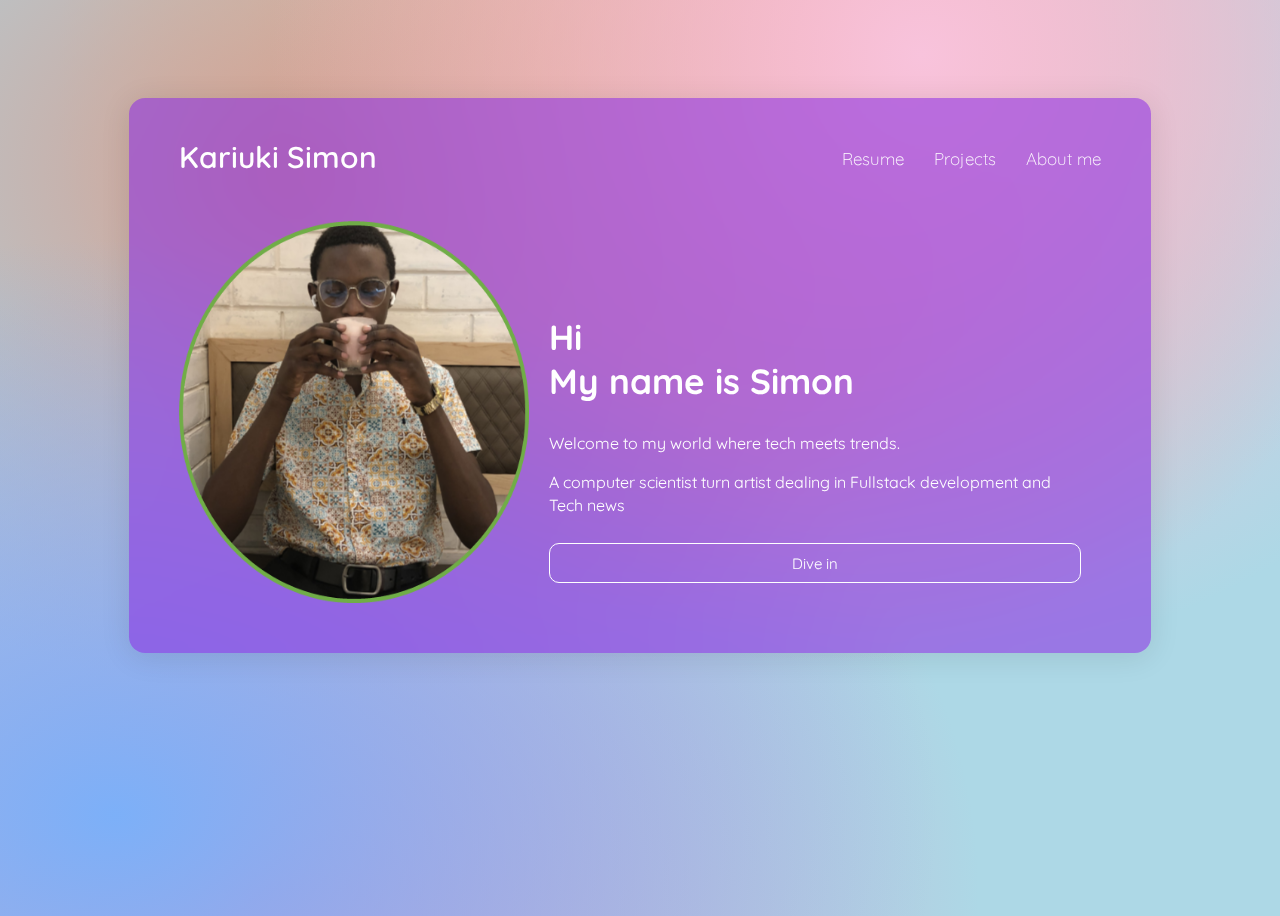
==== index.html @ e47fd404 "updated file structure" ====
<!DOCTYPE html>
<html lang="en">
<head>
    <meta charset="UTF-8">
    <meta name="viewport" content="width=device-width, initial-scale=1.0">
    <link rel="stylesheet" href="style.css">
    <title>Web Portfolio</title>
</head>

<body>
    
    <div class="container">
        <div class="glass-container">
            <nav class="navbar">
                <div class="logo"><a href="#">Kariuki Simon</a></div>
                <ul class="nav-links">
                    <li class="nav-link"><a href="skariukicv.pdf">Resume</a></li>
                    <li class="nav-link"><a href="projects/index.html">Projects</a></li>
                    <li class="nav-link"><a href="about/index.html">About me</a></li>
                </ul>
            </nav>
            <div class="content">
                <div class="image-wrapper">
                    <img src="../images/karata.png" alt="">
                </div>
                <div class="main">
                    <h2>Hi <br> My name is Simon</h2>
                    <p>Welcome to my world where tech meets trends.</p>
                    <p>A computer scientist turn artist dealing in Fullstack development and Tech news</p>
                    <a href="/404/index.html"><button>Dive in</button></a>
                </div>
               
            </div>
        </div>
    </div>
</body>

</html>
---- style.css ----
@import url('https://fonts.googleapis.com/css2?family=Quicksand:wght@300;400;500;600;700&display=swap');

*{
    font-family: 'Quicksand',sans-serif;
}

a{
    text-decoration: none;
    color: #fff;
}

body{
    color: #fff;
    background-color: lightblue;
    background-image: 
        radial-gradient(at 9% 89%, hsla(215, 90%, 73%, 1) 0px, transparent 50%),
        radial-gradient(at 72% 6%, rgb(248, 195, 220) 0px, transparent 50%),
        radial-gradient(at 24% 19%, rgb(212, 159, 144) 0px, transparent 50%),
        radial-gradient(at 65% 6%, hsla(6, 79%, 76%, 1) 0px, transparent 50%),
        radial-gradient(at 20% 98%, rgb(214, 148, 197) 0px, transparent 50%),
        radial-gradient(at 44% 9%, rgb(223, 200, 155) 0px, transparent 50%);
    min-height: 100vh;
    
}

.container{
    display: flex;
    justify-content: center;
}

.glass-container{
    display: block;
    max-width: 72vw;
    margin-top: 10vh;
    margin-bottom: 30px;
    background: rgba(138, 43, 226, 0.56);
    padding: 50px;
    border-radius: 16px;
    box-shadow: 0 4px 30px rgba(0, 0, 0, 0.1);
    backdrop-filter: blur(11.6px);
    -webkit-backdrop-filter: blur(11.6px);
}

.logo{
    display: inline-block;
    font-size: 30px;
    font-weight: 600;
    margin-top: -10px;
}

ul.nav-links{
    margin: 0;
    float:right;
    display: flex;
    list-style: none;
}

li.nav-link{
    display: inline-block;
    margin-left: 30px;
    font-size: 17px;
    font-weight: 300;
}

.content{
    display: flex;
    width: 100%;
}

.main{
    margin-top: 10vh;
    display: inline-block;
    padding: 20px;
}

.main h2{
    font-size: 35px;
}

.main p{
    font-size: 16px;
    line-height: 23px;
}

button{
    margin-top: 10px;
    width: 100%;
    height: 40px;
    font-size: 15px;
    color: #fff;
    background-color: transparent;
    border: 1px solid #fff;
    border-radius: 10px;
    cursor: pointer;
    transition: all 0.s ease;
}

button:hover{
    border-color:#fff;
    background-color: blueviolet;
}

.image-wrapper{
    display: flex;
    margin-top: 5vh;
    position: relative;
}

.image-wrapper img{
    max-width: 350px;
}

@media screen and (max-width: 1075px){
    .content{
        flex-direction: column;
    }
}

@media screen and (max-width: 720px){
    .logo{
        font-size: 22px;
    }
    li.nav-link{
        font-size: 13px;
    }
    .main h2{
        font-size: 28px;
    }
    .main p{
        font-size: 15px;
    }
    button{
        font-size: 13px;
    }
    .image-wrapper img{
        max-width: 400px;
    }
}
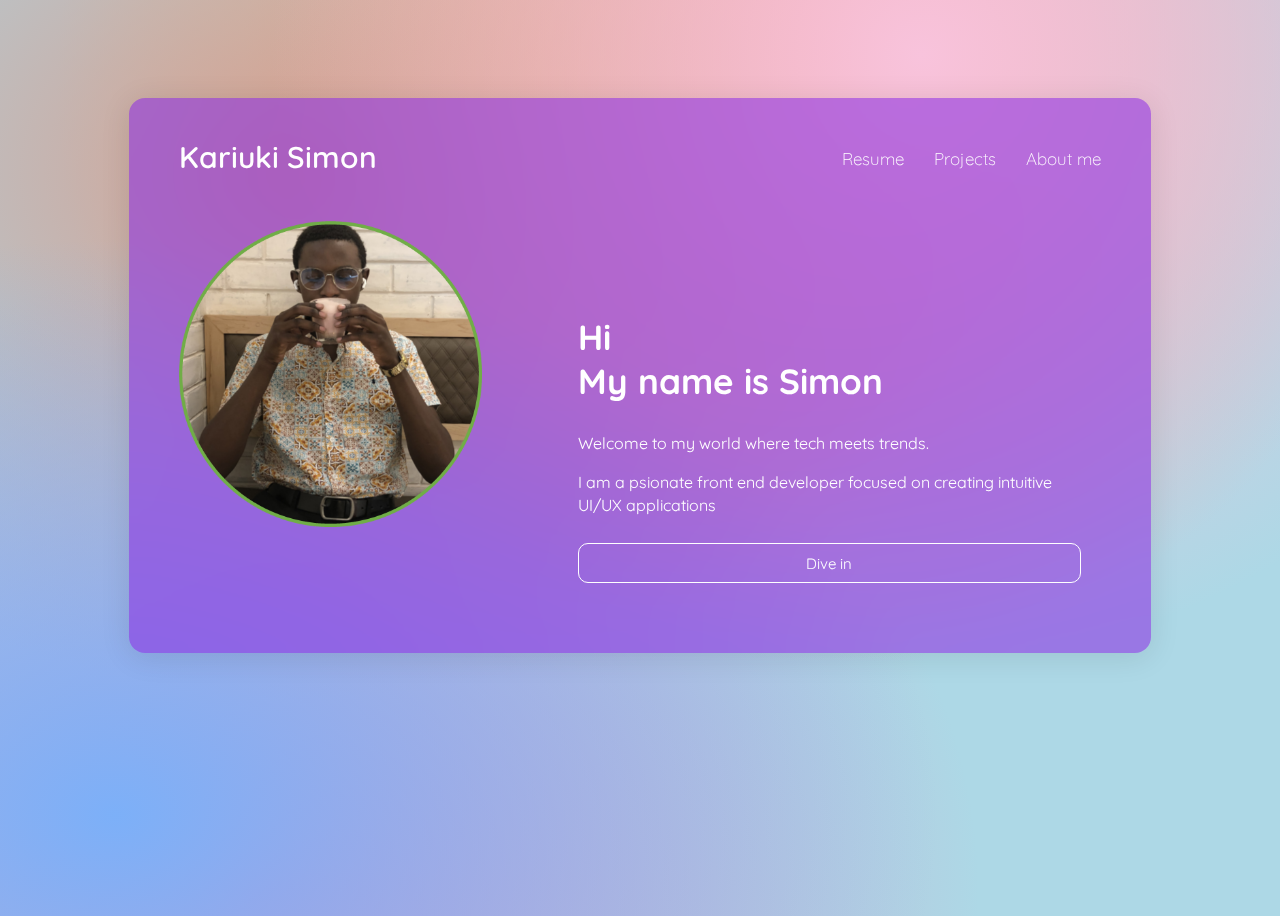
==== commit c1723e88: "added responsiveness to various display sizes and text" ====
--- a/index.html
+++ b/index.html
@@ -26,7 +26,7 @@
                 <div class="main">
                     <h2>Hi <br> My name is Simon</h2>
                     <p>Welcome to my world where tech meets trends.</p>
-                    <p>A computer scientist turn artist dealing in Fullstack development and Tech news</p>
+                    <p>I am a psionate front end developer focused on creating intuitive UI/UX applications</p>
                     <a href="/404/index.html"><button>Dive in</button></a>
                 </div>
                
--- a/style.css
+++ b/style.css
@@ -107,12 +107,17 @@
 }
 
 .image-wrapper img{
-    max-width: 350px;
+    max-width: 80%;
+    max-height: 80%;
 }
 
 @media screen and (max-width: 1075px){
     .content{
         flex-direction: column;
+    }
+    .image-wrapper img{
+        max-width: 75%;
+        max-height: 75%;
     }
 }
 
@@ -133,6 +138,7 @@
         font-size: 13px;
     }
     .image-wrapper img{
-        max-width: 400px;
+        max-width: 75%;
+        max-height: 75%;
     }
 }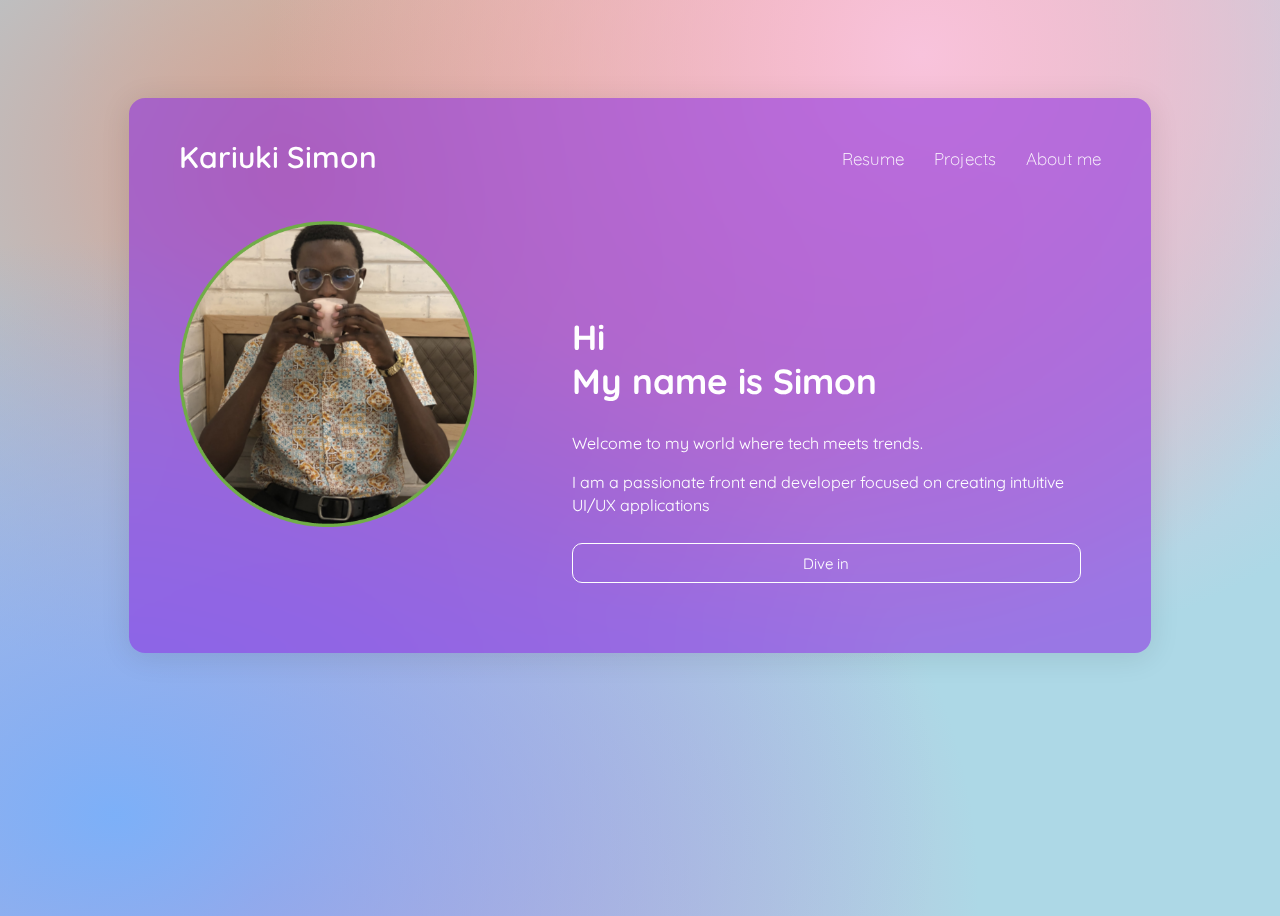
==== commit ceff3463: "fixed a typo" ====
--- a/index.html
+++ b/index.html
@@ -26,7 +26,7 @@
                 <div class="main">
                     <h2>Hi <br> My name is Simon</h2>
                     <p>Welcome to my world where tech meets trends.</p>
-                    <p>I am a psionate front end developer focused on creating intuitive UI/UX applications</p>
+                    <p>I am a passionate front end developer focused on creating intuitive UI/UX applications</p>
                     <a href="/404/index.html"><button>Dive in</button></a>
                 </div>
                
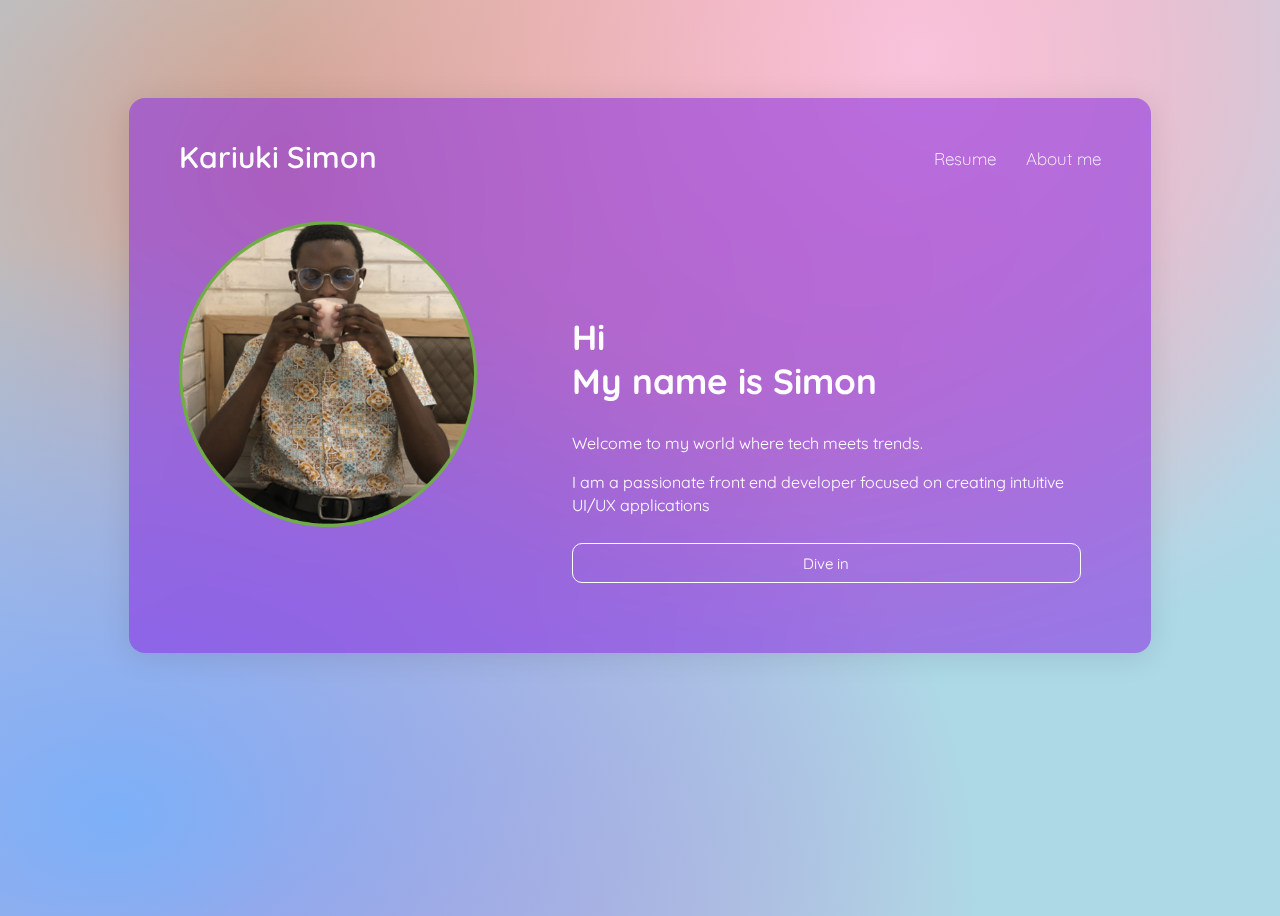
==== commit 4764ff2d: "made changes to link and updated styling" ====
--- a/index.html
+++ b/index.html
@@ -15,7 +15,7 @@
                 <div class="logo"><a href="#">Kariuki Simon</a></div>
                 <ul class="nav-links">
                     <li class="nav-link"><a href="skariukicv.pdf">Resume</a></li>
-                    <li class="nav-link"><a href="projects/index.html">Projects</a></li>
+                    <!-- <li class="nav-link"><a href="projects/index.html">Projects</a></li> -->
                     <li class="nav-link"><a href="about/index.html">About me</a></li>
                 </ul>
             </nav>
@@ -27,7 +27,7 @@
                     <h2>Hi <br> My name is Simon</h2>
                     <p>Welcome to my world where tech meets trends.</p>
                     <p>I am a passionate front end developer focused on creating intuitive UI/UX applications</p>
-                    <a href="/404/index.html"><button>Dive in</button></a>
+                    <a href="/projects/index.html"><button>Dive in</button></a>
                 </div>
                
             </div>
